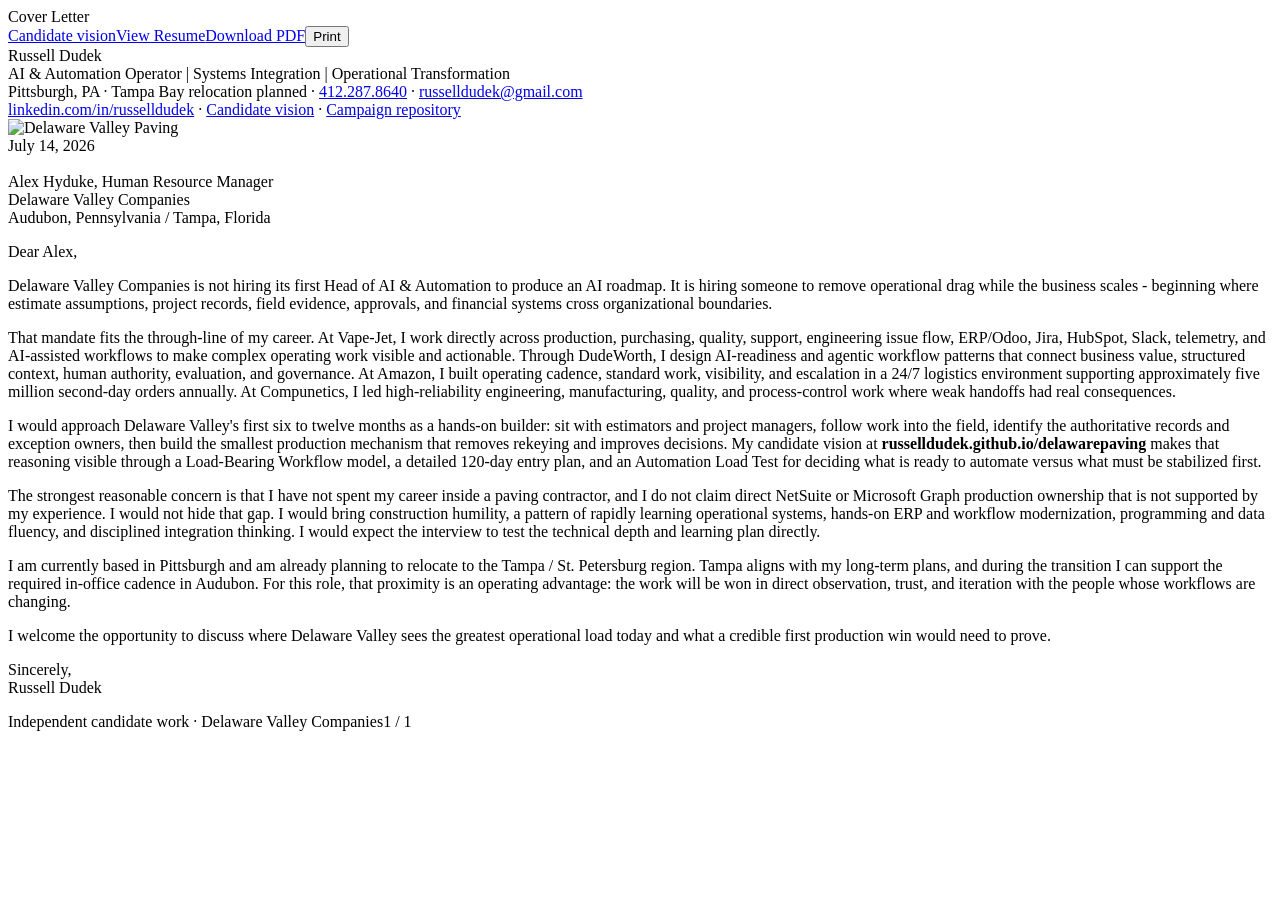
==== cover-letter.html @ d48e2f20 "Add one-page cover letter" ====
<!doctype html><html lang="en"><head><meta charset="utf-8"><meta name="viewport" content="width=device-width,initial-scale=1"><title>Cover Letter | Russell Dudek</title><meta name="author" content="Russell Dudek"><link rel="stylesheet" href="styles.css"></head><body class="document-body"><div class="document-toolbar web-only"><div class="toolbar-inner"><div class="toolbar-title">Cover Letter</div><div class="doc-actions"><a class="button light" href="index.html">Candidate vision</a><a class="button light" href="resume.html">View Resume</a><a class="button primary" href="docs/Russell-Dudek-Delaware-Valley-Cover-Letter.pdf">Download PDF</a><button class="button secondary" onclick="window.print()">Print</button></div></div></div><main class="document-wrap"><section class="print-sheet"><div class="sheet-inner"><header class="document-header"><div><div class="candidate-name">Russell Dudek</div><div class="candidate-role">AI & Automation Operator | Systems Integration | Operational Transformation</div><div class="contact-line">Pittsburgh, PA · Tampa Bay relocation planned · <a href="tel:+14122878640">412.287.8640</a> · <a href="mailto:russelldudek@gmail.com">russelldudek@gmail.com</a><br><a href="https://www.linkedin.com/in/russelldudek">linkedin.com/in/russelldudek</a> · <a href="https://russelldudek.github.io/delawarepaving/">Candidate vision</a> · <a href="https://github.com/russelldudek/delawarepaving">Campaign repository</a></div></div><div class="doc-logo-box"><img src="assets/brand/dvp-logo.png" alt="Delaware Valley Paving"></div></header><div class="letter-meta">July 14, 2026<br><br>Alex Hyduke, Human Resource Manager<br>Delaware Valley Companies<br>Audubon, Pennsylvania / Tampa, Florida</div><div class="letter-body"><p>Dear Alex,</p><p>Delaware Valley Companies is not hiring its first Head of AI &amp; Automation to produce an AI roadmap. It is hiring someone to remove operational drag while the business scales - beginning where estimate assumptions, project records, field evidence, approvals, and financial systems cross organizational boundaries.</p><p>That mandate fits the through-line of my career. At Vape-Jet, I work directly across production, purchasing, quality, support, engineering issue flow, ERP/Odoo, Jira, HubSpot, Slack, telemetry, and AI-assisted workflows to make complex operating work visible and actionable. Through DudeWorth, I design AI-readiness and agentic workflow patterns that connect business value, structured context, human authority, evaluation, and governance. At Amazon, I built operating cadence, standard work, visibility, and escalation in a 24/7 logistics environment supporting approximately five million second-day orders annually. At Compunetics, I led high-reliability engineering, manufacturing, quality, and process-control work where weak handoffs had real consequences.</p><p>I would approach Delaware Valley's first six to twelve months as a hands-on builder: sit with estimators and project managers, follow work into the field, identify the authoritative records and exception owners, then build the smallest production mechanism that removes rekeying and improves decisions. My candidate vision at <strong>russelldudek.github.io/delawarepaving</strong> makes that reasoning visible through a Load-Bearing Workflow model, a detailed 120-day entry plan, and an Automation Load Test for deciding what is ready to automate versus what must be stabilized first.</p><p>The strongest reasonable concern is that I have not spent my career inside a paving contractor, and I do not claim direct NetSuite or Microsoft Graph production ownership that is not supported by my experience. I would not hide that gap. I would bring construction humility, a pattern of rapidly learning operational systems, hands-on ERP and workflow modernization, programming and data fluency, and disciplined integration thinking. I would expect the interview to test the technical depth and learning plan directly.</p><p>I am currently based in Pittsburgh and am already planning to relocate to the Tampa / St. Petersburg region. Tampa aligns with my long-term plans, and during the transition I can support the required in-office cadence in Audubon. For this role, that proximity is an operating advantage: the work will be won in direct observation, trust, and iteration with the people whose workflows are changing.</p><p>I welcome the opportunity to discuss where Delaware Valley sees the greatest operational load today and what a credible first production win would need to prove.</p><p class="signature">Sincerely,<br>Russell Dudek</p></div><div class="page-footer"><span>Independent candidate work · Delaware Valley Companies</span><span>1 / 1</span></div></div></section></main></body></html>
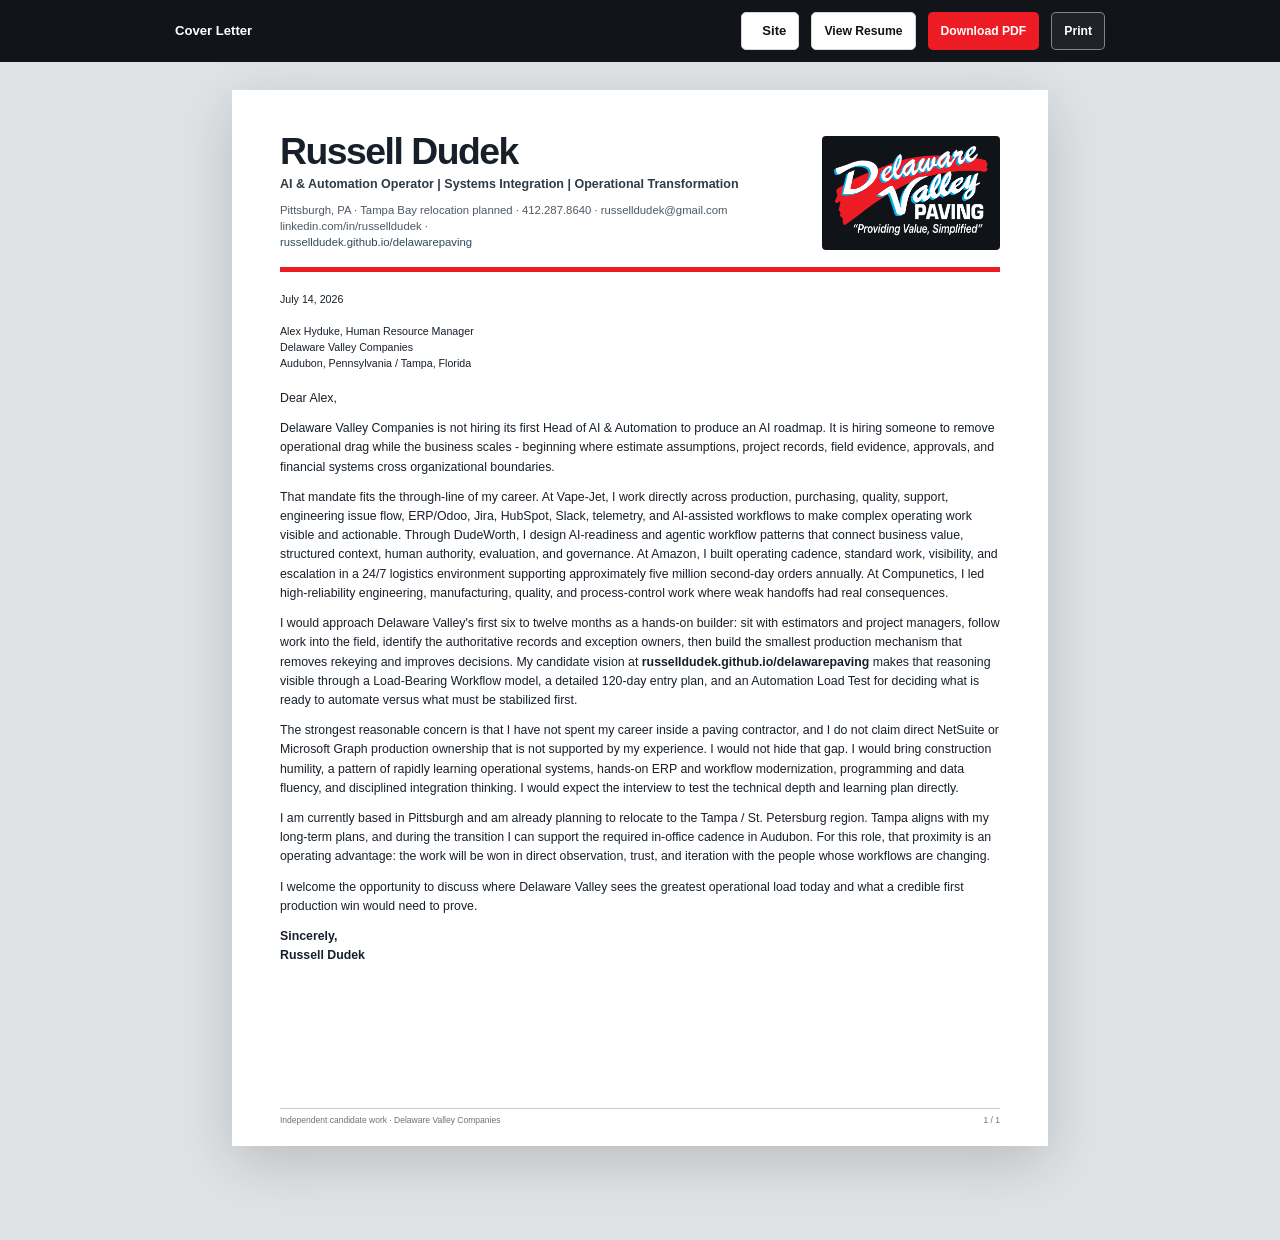
==== commit aefb49b8: "Remove repository reference from cover letter [skip campaign build]" ====
--- a/cover-letter.html
+++ b/cover-letter.html
@@ -1 +1 @@
-<!doctype html><html lang="en"><head><meta charset="utf-8"><meta name="viewport" content="width=device-width,initial-scale=1"><title>Cover Letter | Russell Dudek</title><meta name="author" content="Russell Dudek"><link rel="stylesheet" href="styles.css"></head><body class="document-body"><div class="document-toolbar web-only"><div class="toolbar-inner"><div class="toolbar-title">Cover Letter</div><div class="doc-actions"><a class="button light" href="index.html">Candidate vision</a><a class="button light" href="resume.html">View Resume</a><a class="button primary" href="docs/Russell-Dudek-Delaware-Valley-Cover-Letter.pdf">Download PDF</a><button class="button secondary" onclick="window.print()">Print</button></div></div></div><main class="document-wrap"><section class="print-sheet"><div class="sheet-inner"><header class="document-header"><div><div class="candidate-name">Russell Dudek</div><div class="candidate-role">AI & Automation Operator | Systems Integration | Operational Transformation</div><div class="contact-line">Pittsburgh, PA · Tampa Bay relocation planned · <a href="tel:+14122878640">412.287.8640</a> · <a href="mailto:russelldudek@gmail.com">russelldudek@gmail.com</a><br><a href="https://www.linkedin.com/in/russelldudek">linkedin.com/in/russelldudek</a> · <a href="https://russelldudek.github.io/delawarepaving/">Candidate vision</a> · <a href="https://github.com/russelldudek/delawarepaving">Campaign repository</a></div></div><div class="doc-logo-box"><img src="assets/brand/dvp-logo.png" alt="Delaware Valley Paving"></div></header><div class="letter-meta">July 14, 2026<br><br>Alex Hyduke, Human Resource Manager<br>Delaware Valley Companies<br>Audubon, Pennsylvania / Tampa, Florida</div><div class="letter-body"><p>Dear Alex,</p><p>Delaware Valley Companies is not hiring its first Head of AI &amp; Automation to produce an AI roadmap. It is hiring someone to remove operational drag while the business scales - beginning where estimate assumptions, project records, field evidence, approvals, and financial systems cross organizational boundaries.</p><p>That mandate fits the through-line of my career. At Vape-Jet, I work directly across production, purchasing, quality, support, engineering issue flow, ERP/Odoo, Jira, HubSpot, Slack, telemetry, and AI-assisted workflows to make complex operating work visible and actionable. Through DudeWorth, I design AI-readiness and agentic workflow patterns that connect business value, structured context, human authority, evaluation, and governance. At Amazon, I built operating cadence, standard work, visibility, and escalation in a 24/7 logistics environment supporting approximately five million second-day orders annually. At Compunetics, I led high-reliability engineering, manufacturing, quality, and process-control work where weak handoffs had real consequences.</p><p>I would approach Delaware Valley's first six to twelve months as a hands-on builder: sit with estimators and project managers, follow work into the field, identify the authoritative records and exception owners, then build the smallest production mechanism that removes rekeying and improves decisions. My candidate vision at <strong>russelldudek.github.io/delawarepaving</strong> makes that reasoning visible through a Load-Bearing Workflow model, a detailed 120-day entry plan, and an Automation Load Test for deciding what is ready to automate versus what must be stabilized first.</p><p>The strongest reasonable concern is that I have not spent my career inside a paving contractor, and I do not claim direct NetSuite or Microsoft Graph production ownership that is not supported by my experience. I would not hide that gap. I would bring construction humility, a pattern of rapidly learning operational systems, hands-on ERP and workflow modernization, programming and data fluency, and disciplined integration thinking. I would expect the interview to test the technical depth and learning plan directly.</p><p>I am currently based in Pittsburgh and am already planning to relocate to the Tampa / St. Petersburg region. Tampa aligns with my long-term plans, and during the transition I can support the required in-office cadence in Audubon. For this role, that proximity is an operating advantage: the work will be won in direct observation, trust, and iteration with the people whose workflows are changing.</p><p>I welcome the opportunity to discuss where Delaware Valley sees the greatest operational load today and what a credible first production win would need to prove.</p><p class="signature">Sincerely,<br>Russell Dudek</p></div><div class="page-footer"><span>Independent candidate work · Delaware Valley Companies</span><span>1 / 1</span></div></div></section></main></body></html>+<!doctype html><html lang="en"><head><meta charset="utf-8"><meta name="viewport" content="width=device-width,initial-scale=1"><title>Cover Letter | Russell Dudek</title><meta name="author" content="Russell Dudek"><link rel="stylesheet" href="styles.css"></head><body class="document-body"><div class="document-toolbar web-only"><div class="toolbar-inner"><div class="toolbar-title">Cover Letter</div><div class="doc-actions"><a class="button light" href="index.html">Site</a><a class="button light" href="resume.html">View Resume</a><a class="button primary" href="docs/Russell-Dudek-Delaware-Valley-Cover-Letter.pdf">Download PDF</a><button class="button secondary" onclick="window.print()">Print</button></div></div></div><main class="document-wrap"><section class="print-sheet"><div class="sheet-inner"><header class="document-header"><div><div class="candidate-name">Russell Dudek</div><div class="candidate-role">AI & Automation Operator | Systems Integration | Operational Transformation</div><div class="contact-line">Pittsburgh, PA · Tampa Bay relocation planned · <a href="tel:+14122878640">412.287.8640</a> · <a href="mailto:russelldudek@gmail.com">russelldudek@gmail.com</a><br><a href="https://www.linkedin.com/in/russelldudek">linkedin.com/in/russelldudek</a> · <a href="https://russelldudek.github.io/delawarepaving/">russelldudek.github.io/delawarepaving</a></div></div><div class="doc-logo-box"><img src="assets/brand/dvp-logo.png" alt="Delaware Valley Paving"></div></header><div class="letter-meta">July 14, 2026<br><br>Alex Hyduke, Human Resource Manager<br>Delaware Valley Companies<br>Audubon, Pennsylvania / Tampa, Florida</div><div class="letter-body"><p>Dear Alex,</p><p>Delaware Valley Companies is not hiring its first Head of AI &amp; Automation to produce an AI roadmap. It is hiring someone to remove operational drag while the business scales - beginning where estimate assumptions, project records, field evidence, approvals, and financial systems cross organizational boundaries.</p><p>That mandate fits the through-line of my career. At Vape-Jet, I work directly across production, purchasing, quality, support, engineering issue flow, ERP/Odoo, Jira, HubSpot, Slack, telemetry, and AI-assisted workflows to make complex operating work visible and actionable. Through DudeWorth, I design AI-readiness and agentic workflow patterns that connect business value, structured context, human authority, evaluation, and governance. At Amazon, I built operating cadence, standard work, visibility, and escalation in a 24/7 logistics environment supporting approximately five million second-day orders annually. At Compunetics, I led high-reliability engineering, manufacturing, quality, and process-control work where weak handoffs had real consequences.</p><p>I would approach Delaware Valley's first six to twelve months as a hands-on builder: sit with estimators and project managers, follow work into the field, identify the authoritative records and exception owners, then build the smallest production mechanism that removes rekeying and improves decisions. My candidate vision at <strong>russelldudek.github.io/delawarepaving</strong> makes that reasoning visible through a Load-Bearing Workflow model, a detailed 120-day entry plan, and an Automation Load Test for deciding what is ready to automate versus what must be stabilized first.</p><p>The strongest reasonable concern is that I have not spent my career inside a paving contractor, and I do not claim direct NetSuite or Microsoft Graph production ownership that is not supported by my experience. I would not hide that gap. I would bring construction humility, a pattern of rapidly learning operational systems, hands-on ERP and workflow modernization, programming and data fluency, and disciplined integration thinking. I would expect the interview to test the technical depth and learning plan directly.</p><p>I am currently based in Pittsburgh and am already planning to relocate to the Tampa / St. Petersburg region. Tampa aligns with my long-term plans, and during the transition I can support the required in-office cadence in Audubon. For this role, that proximity is an operating advantage: the work will be won in direct observation, trust, and iteration with the people whose workflows are changing.</p><p>I welcome the opportunity to discuss where Delaware Valley sees the greatest operational load today and what a credible first production win would need to prove.</p><p class="signature">Sincerely,<br>Russell Dudek</p></div><div class="page-footer"><span>Independent candidate work · Delaware Valley Companies</span><span>1 / 1</span></div></div></section></main></body></html>
--- a/styles.css
+++ b/styles.css
@@ -0,0 +1,22 @@
+@import url("brand-tokens.css");
+*{box-sizing:border-box}html{scroll-behavior:smooth}body{margin:0;background:var(--aggregate-075);color:var(--ink);font-family:"Noto Sans",Roboto,"Liberation Sans",Arial,sans-serif;line-height:1.55;-webkit-font-smoothing:antialiased}a{color:inherit}img{max-width:100%;display:block}button{font:inherit}.skip-link{position:absolute;left:-999px;top:0}.skip-link:focus{left:12px;top:12px;z-index:999;padding:10px 14px;background:#fff;color:#000;border:3px solid var(--dvp-blue)}
+.site-nav{position:sticky;top:0;z-index:40;background:rgba(16,19,24,.94);backdrop-filter:blur(12px);border-bottom:1px solid rgba(255,255,255,.11)}.nav-inner{max-width:1220px;margin:auto;min-height:74px;padding:10px 24px;display:flex;align-items:center;gap:24px}.nav-logo{width:126px;min-width:126px}.nav-kicker{font-size:.72rem;letter-spacing:.14em;text-transform:uppercase;color:#cfd4d9}.nav-links{margin-left:auto;display:flex;gap:20px;align-items:center}.nav-links a{color:#fff;text-decoration:none;font-size:.88rem;font-weight:700}.nav-links a:hover,.nav-links a:focus{color:var(--dvp-blue)}.nav-cta{border:1px solid var(--dvp-red);padding:9px 14px;border-radius:999px}
+.hero{position:relative;overflow:hidden;background:linear-gradient(115deg,rgba(16,19,24,.98) 0%,rgba(16,19,24,.93) 50%,rgba(16,19,24,.70) 100%),url('assets/brand/dvp-truck.jpg') center 42%/cover;min-height:760px;color:#fff}.hero::after{content:"";position:absolute;inset:auto 0 0;height:16px;background:repeating-linear-gradient(90deg,var(--dvp-red) 0 48px,transparent 48px 64px,var(--dvp-blue) 64px 112px,transparent 112px 128px)}.hero-grid{position:relative;z-index:2;max-width:1220px;margin:auto;padding:74px 24px 86px;display:grid;grid-template-columns:minmax(0,1.02fr) minmax(460px,.98fr);gap:56px;align-items:center}.employer-lockup{display:flex;align-items:center;gap:18px;margin-bottom:30px}.employer-lockup img{width:190px}.employer-lockup-text{border-left:1px solid rgba(255,255,255,.35);padding-left:18px}.eyebrow{margin:0 0 8px;color:var(--dvp-blue);font-size:.76rem;letter-spacing:.18em;text-transform:uppercase;font-weight:800}.employer-lockup-text strong{display:block;font-size:.84rem}.employer-lockup-text span{display:block;color:#cbd0d5;font-size:.8rem}.hero h1,.display{font-family:"Noto Sans Display","Roboto Condensed","Arial Narrow",sans-serif;font-stretch:condensed;letter-spacing:-.045em;line-height:.92}.hero h1{font-size:clamp(4.4rem,8.2vw,7.8rem);margin:0 0 24px;max-width:760px}.hero h1 span{color:var(--dvp-red)}.hero-lede{font-size:1.18rem;max-width:650px;color:#e5e8eb;margin:0 0 28px}.hero-actions,.doc-actions{display:flex;gap:12px;flex-wrap:wrap}.button{display:inline-flex;align-items:center;justify-content:center;gap:8px;border-radius:5px;padding:13px 18px;text-decoration:none;font-weight:800;border:1px solid transparent}.button.primary{background:var(--dvp-red);color:#fff}.button.secondary{border-color:rgba(255,255,255,.45);color:#fff;background:rgba(255,255,255,.06)}.button.light{background:#fff;color:var(--asphalt-950);border-color:#d4d8dc}.button.dark{background:var(--asphalt-950);color:#fff}.button:hover,.button:focus{transform:translateY(-2px)}.location-note{margin-top:24px;color:#cdd2d7;font-size:.88rem}.location-note b{color:#fff}
+.load-rig{background:rgba(13,16,20,.86);border:1px solid rgba(255,255,255,.18);border-radius:18px;padding:18px;box-shadow:0 30px 90px rgba(0,0,0,.32)}.rig-header{display:flex;justify-content:space-between;align-items:start;gap:12px;padding:5px 6px 14px}.rig-title{font-weight:900}.rig-status{font-size:.72rem;color:var(--signal-amber);text-transform:uppercase;letter-spacing:.12em}.road-window{position:relative;height:405px;border-radius:11px;overflow:hidden;background:#d9eef6;border:1px solid rgba(255,255,255,.16)}.sky-label{position:absolute;top:10px;left:14px;color:#16475b;font-size:.68rem;text-transform:uppercase;letter-spacing:.13em;font-weight:800}.road-surface{position:absolute;top:76px;left:0;right:0;height:34px;background:#1c2127;border-top:4px solid #4a5159}.lane-line{position:absolute;top:91px;left:-20%;width:140%;height:5px;background:repeating-linear-gradient(90deg,transparent 0 42px,#fff 42px 86px,transparent 86px 128px);opacity:.75}.roller{position:absolute;z-index:5;top:26px;left:4%;width:110px;height:66px;animation:compact-pass 8s ease-in-out infinite}.roller-body{position:absolute;left:25px;top:0;width:64px;height:33px;background:var(--dvp-red);border-radius:8px 10px 3px 3px}.roller-cab{position:absolute;left:36px;top:-18px;width:33px;height:24px;background:var(--dvp-blue);clip-path:polygon(12% 100%,26% 0,100% 0,100% 100%)}.roller-drum{position:absolute;left:2px;top:30px;width:45px;height:34px;border-radius:50%;background:#69737d;border:5px solid #2e343b}.roller-wheel{position:absolute;right:2px;top:35px;width:29px;height:29px;border-radius:50%;background:#20252b;border:5px solid #6e7882}.layer{position:absolute;left:0;right:0;display:grid;grid-template-columns:136px 1fr 34px;align-items:center;padding:0 14px;color:#fff;font-size:.75rem;font-weight:800;transition:filter .35s,opacity .35s}.layer em{font-style:normal;font-weight:500;opacity:.85;font-size:.68rem}.layer .health{width:12px;height:12px;border-radius:50%;justify-self:end;background:#6f7a84;box-shadow:0 0 0 5px rgba(255,255,255,.09)}.layer[data-state="ready"] .health{background:#47d17c}.layer[data-state="risk"] .health{background:var(--signal-amber)}.layer[data-state="void"] .health{background:var(--dvp-red);animation:danger-pulse 1.6s ease-in-out infinite}.layer-1{top:110px;height:52px;background:#30373f}.layer-2{top:162px;height:56px;background:#3e4852}.layer-3{top:218px;height:59px;background:#56626d}.layer-4{top:277px;height:62px;background:#687786}.layer-5{top:339px;height:66px;background:#715849}.aggregate{position:absolute;inset:0;opacity:.18;background-image:radial-gradient(circle at 12% 30%,#fff 0 2px,transparent 3px),radial-gradient(circle at 67% 62%,#fff 0 1.5px,transparent 2.5px),radial-gradient(circle at 88% 18%,#fff 0 1px,transparent 2px);background-size:44px 38px}.void{position:absolute;width:16px;height:9px;border-radius:50%;background:#111;opacity:.72;animation:void-breathe 2.2s ease-in-out infinite}.void.v1{left:42%;top:130px}.void.v2{left:73%;top:188px;animation-delay:.4s}.void.v3{left:58%;top:247px;animation-delay:.8s}.void.v4{left:81%;top:309px;animation-delay:1.2s}.rig-readout{padding:14px 8px 4px;display:grid;grid-template-columns:1fr auto;gap:12px;align-items:end}.rig-readout strong{display:block;font-size:.92rem}.rig-readout span{color:#bac1c8;font-size:.76rem}.load-score{font-family:"Noto Sans Display",sans-serif;font-size:2.15rem;font-weight:900;color:var(--signal-amber);line-height:1}.scenario-buttons{display:flex;gap:8px;flex-wrap:wrap;margin-top:12px}.scenario-buttons button{border:1px solid rgba(255,255,255,.18);background:#232931;color:#dce1e5;border-radius:999px;padding:8px 11px;font-size:.72rem;font-weight:800;cursor:pointer}.scenario-buttons button[aria-pressed="true"]{background:var(--dvp-blue);color:#081117;border-color:var(--dvp-blue)}
+.section{padding:92px 24px}.section.dark{background:var(--asphalt-950);color:#fff}.section.red{background:var(--dvp-red);color:#fff}.section.blueprint{background-color:#edf8fc;background-image:linear-gradient(rgba(0,175,239,.08) 1px,transparent 1px),linear-gradient(90deg,rgba(0,175,239,.08) 1px,transparent 1px);background-size:34px 34px}.section-inner{max-width:1160px;margin:auto}.section-intro{max-width:800px;margin-bottom:52px}.section-label{display:flex;align-items:center;gap:12px;text-transform:uppercase;letter-spacing:.16em;font-size:.75rem;font-weight:900;color:var(--dvp-red)}.dark .section-label,.red .section-label{color:var(--dvp-blue)}.section-label::before{content:"";width:44px;height:4px;background:currentColor}.section h2{font-family:"Noto Sans Display","Roboto Condensed",sans-serif;font-size:clamp(2.8rem,5vw,5rem);letter-spacing:-.04em;line-height:.98;margin:14px 0 20px}.section-intro p{font-size:1.1rem;color:var(--muted)}.dark .section-intro p,.red .section-intro p{color:rgba(255,255,255,.78)}
+.mandate-grid{display:grid;grid-template-columns:1.1fr .9fr;gap:44px;align-items:start}.mandate-statement{font-family:"Noto Sans Display",sans-serif;font-size:clamp(2rem,4vw,3.5rem);line-height:1.08;letter-spacing:-.035em;font-weight:800}.mandate-statement em{font-style:normal;color:var(--dvp-red)}.pressure-rail{border-left:5px solid var(--asphalt-950)}.pressure{padding:20px 24px;border-bottom:1px solid #d9dde1}.pressure b{display:block;font-size:1rem;margin-bottom:6px}.pressure span{color:var(--muted);font-size:.9rem}
+.tension-field{display:grid;gap:20px}.tension{display:grid;grid-template-columns:1fr 64px 1fr;align-items:center;background:#fff;color:var(--ink);border-radius:12px;padding:20px;box-shadow:0 12px 35px rgba(0,0,0,.12)}.tension-side{font-family:"Noto Sans Display",sans-serif;font-size:1.45rem;font-weight:800}.tension-side:last-child{text-align:right}.tension-joint{height:4px;background:linear-gradient(90deg,var(--dvp-red),var(--signal-amber),var(--dvp-blue));position:relative}.tension-joint::after{content:"";position:absolute;width:13px;height:13px;border-radius:50%;background:#fff;border:4px solid var(--asphalt-950);left:50%;top:50%;transform:translate(-50%,-50%)}.tension-note{grid-column:1/-1;color:var(--muted);font-size:.83rem;padding-top:10px}
+.system-shell{display:grid;grid-template-columns:minmax(0,1.2fr) minmax(310px,.8fr);gap:28px}.layer-stack{background:var(--asphalt-950);color:#fff;border-radius:18px;overflow:hidden;box-shadow:var(--shadow)}.stack-head{padding:24px 26px;border-bottom:1px solid rgba(255,255,255,.13);display:flex;justify-content:space-between;gap:20px}.stack-head h3{margin:0;font-size:1.15rem}.stack-head span{font-size:.76rem;color:#b7c0c8}.stack-layer{position:relative;display:grid;grid-template-columns:52px 1fr auto;gap:16px;align-items:center;padding:22px 26px;border-bottom:1px solid rgba(255,255,255,.1);transition:background .3s,transform .3s}.stack-layer::before{content:attr(data-index);width:36px;height:36px;border-radius:50%;display:grid;place-items:center;background:rgba(255,255,255,.08);font-weight:900;color:var(--dvp-blue)}.stack-layer h4{margin:0 0 5px;font-size:1rem}.stack-layer p{margin:0;color:#bfc6cc;font-size:.82rem}.stack-layer .layer-decision{font-size:.72rem;font-weight:900;text-transform:uppercase;letter-spacing:.08em;color:#9fa9b1}.stack-layer.active{background:linear-gradient(90deg,rgba(237,28,36,.23),rgba(0,175,239,.12));transform:translateX(5px)}.stack-layer.active .layer-decision{color:var(--signal-amber)}.scenario-panel{background:#fff;border-radius:18px;padding:25px;box-shadow:var(--shadow)}.scenario-panel h3{margin:0 0 10px;font-size:1.2rem}.scenario-panel .scenario-problem{color:var(--muted);font-size:.9rem;min-height:76px}.scenario-route{border-top:1px solid #e2e5e8;padding-top:16px;margin-top:16px}.scenario-route strong{display:block;color:var(--dvp-red);font-size:.72rem;letter-spacing:.12em;text-transform:uppercase;margin-bottom:5px}.scenario-route p{margin:0;font-weight:800}.scenario-metrics{margin:18px 0 0;padding:0;list-style:none}.scenario-metrics li{padding:9px 0;border-bottom:1px solid #e8eaec;font-size:.82rem}.scenario-metrics li::before{content:"+";color:var(--dvp-blue);font-weight:900;margin-right:8px}
+.scorecard{display:grid;grid-template-columns:repeat(3,1fr);gap:1px;background:#cad0d5;border:1px solid #cad0d5}.metric{background:#fff;padding:24px;min-height:190px}.metric .metric-no{color:var(--dvp-blue);font-weight:900;font-size:.75rem}.metric h3{font-family:"Noto Sans Display",sans-serif;margin:8px 0;font-size:1.45rem}.metric p{color:var(--muted);font-size:.84rem}.metric .measure{display:block;margin-top:16px;padding-top:12px;border-top:3px solid var(--asphalt-950);font-size:.76rem;font-weight:800}
+.evidence-road{position:relative;display:grid;grid-template-columns:1fr 1fr;gap:30px 60px}.evidence-road::before{content:"";position:absolute;left:50%;top:0;bottom:0;width:6px;background:repeating-linear-gradient(to bottom,var(--aggregate-300) 0 26px,transparent 26px 44px);transform:translateX(-50%)}.evidence-item{background:#fff;color:var(--ink);border-radius:12px;padding:24px;position:relative}.evidence-item::after{content:"";position:absolute;top:30px;width:24px;height:5px;background:var(--dvp-red)}.evidence-item:nth-child(odd)::after{right:-24px}.evidence-item:nth-child(even)::after{left:-24px}.evidence-item:nth-child(even){margin-top:68px}.evidence-item h3{margin:0 0 8px}.evidence-item p{margin:0;color:var(--muted);font-size:.86rem}.evidence-item .proof-tag{color:var(--dvp-red);font-size:.7rem;text-transform:uppercase;letter-spacing:.12em;font-weight:900;margin-bottom:7px}
+.timeline{display:grid;grid-template-columns:repeat(4,1fr);border-top:7px solid var(--asphalt-950)}.phase{padding:26px 20px 10px;border-right:1px solid #cdd2d6;position:relative}.phase::before{content:"";position:absolute;top:-15px;left:20px;width:22px;height:22px;border-radius:50%;background:var(--dvp-red);border:5px solid #fff}.phase .days{font-size:.74rem;text-transform:uppercase;letter-spacing:.13em;font-weight:900;color:var(--dvp-blue)}.phase h3{font-family:"Noto Sans Display",sans-serif;font-size:1.45rem;margin:10px 0}.phase ul{padding-left:18px;font-size:.82rem;color:var(--muted)}
+.objection{display:grid;grid-template-columns:.8fr 1.2fr;gap:48px;align-items:center}.objection-q{font-family:"Noto Sans Display",sans-serif;font-size:clamp(2.2rem,4vw,4rem);font-weight:900;line-height:1.02}.objection-a{border-left:5px solid var(--dvp-blue);padding-left:26px}.objection-a p{color:rgba(255,255,255,.78)}.objection-a strong{color:#fff}
+.question-roadmap{counter-reset:q;display:grid;grid-template-columns:1fr 1fr;gap:16px}.exec-question{counter-increment:q;background:#fff;border-left:7px solid var(--dvp-red);padding:20px 22px;font-weight:800}.exec-question::before{content:"0" counter(q);display:block;color:var(--dvp-blue);font-size:.72rem;letter-spacing:.15em;margin-bottom:8px}.final-cta{display:grid;grid-template-columns:1fr auto;gap:30px;align-items:center}.final-cta h2{margin:0;color:#fff}.footer{background:#090b0e;color:#b6bdc4;padding:30px 24px;font-size:.76rem}.footer-inner{max-width:1160px;margin:auto;display:flex;justify-content:space-between;gap:20px;flex-wrap:wrap}.footer a{color:#fff}
+/* Document system */
+.document-body{background:#dfe3e6}.document-toolbar{position:sticky;top:0;z-index:30;background:#11151a;color:#fff;padding:12px 20px}.toolbar-inner{max-width:930px;margin:auto;display:flex;justify-content:space-between;align-items:center;gap:12px}.toolbar-title{font-size:.82rem;font-weight:800}.doc-actions .button{padding:8px 12px;font-size:.76rem}.document-wrap{padding:28px 14px 70px}.print-sheet{width:8.5in;min-height:11in;margin:0 auto 24px;background:#fff;box-shadow:0 16px 54px rgba(0,0,0,.17);position:relative;overflow:visible}.sheet-inner{padding:.46in .5in .48in}.document-header{display:grid;grid-template-columns:1fr 1.85in;gap:.22in;align-items:center;border-bottom:5px solid var(--dvp-red);padding-bottom:.16in;margin-bottom:.2in}.candidate-name{font-family:"Noto Sans Display",sans-serif;font-size:28pt;letter-spacing:-.04em;line-height:.9;font-weight:900}.candidate-role{font-size:9.4pt;font-weight:800;margin-top:7px;color:#303a43}.contact-line{font-size:6.9pt;line-height:1.5;color:#4e5963;margin-top:7px}.contact-line a{text-decoration:none;color:#2d4b5c}.doc-logo-box{background:var(--asphalt-950);padding:10px 12px;border-radius:4px}.doc-logo-box img{width:100%;height:auto}.doc-kicker{font-size:7pt;letter-spacing:.16em;text-transform:uppercase;color:var(--dvp-blue);font-weight:900}.doc-title{font-family:"Noto Sans Display",sans-serif;font-size:20pt;line-height:1.03;margin:5px 0 8px;letter-spacing:-.025em}.doc-subtitle{font-size:8.5pt;color:#5b6670;margin:0}.doc-section{margin-top:.18in}.doc-section h2{font-family:"Noto Sans Display",sans-serif;font-size:10.7pt;letter-spacing:.08em;text-transform:uppercase;margin:0 0 7px;padding-bottom:4px;border-bottom:2px solid var(--asphalt-950)}.summary{font-size:8.6pt;line-height:1.48;margin:0}.capability-strip{display:grid;grid-template-columns:repeat(3,1fr);gap:5px;margin:.15in 0}.capability{background:#eef7fb;border-left:3px solid var(--dvp-blue);padding:7px 8px;font-size:7pt;font-weight:800;line-height:1.25}.experience{margin-bottom:9px}.experience-head{display:grid;grid-template-columns:1fr auto;align-items:baseline;gap:10px}.experience h3{font-size:9.1pt;margin:0;line-height:1.1}.experience .org{color:var(--dvp-red)}.experience .dates{font-size:7pt;font-weight:800;color:#5d6872}.experience .role-note{font-size:7.2pt;color:#4f5a64;font-style:italic;margin:2px 0 3px}.experience ul{margin:3px 0 0;padding-left:14px}.experience li{font-size:7.45pt;line-height:1.34;margin:1.5px 0}.doc-grid-2{display:grid;grid-template-columns:1fr 1fr;gap:.18in}.sidebar-box{background:#f0f2f3;padding:10px 12px;margin-bottom:10px}.sidebar-box h3{font-size:8pt;margin:0 0 5px;text-transform:uppercase;letter-spacing:.09em}.sidebar-box p,.sidebar-box li{font-size:7.3pt;line-height:1.42}.sidebar-box ul{margin:0;padding-left:14px}.page-footer{position:absolute;left:.5in;right:.5in;bottom:.2in;border-top:1px solid #c8cdd1;padding-top:5px;display:flex;justify-content:space-between;font-size:6.4pt;color:#68737c}.resume-page2-header{display:flex;justify-content:space-between;align-items:center;border-bottom:4px solid var(--dvp-red);padding-bottom:8px;margin-bottom:12px}.resume-page2-header strong{font-family:"Noto Sans Display";font-size:13pt}.resume-page2-header span{font-size:6.7pt;color:#52606b;text-align:right}.letter-body{font-size:9.25pt;line-height:1.56}.letter-body p{margin:0 0 11px}.letter-meta{font-size:8pt;line-height:1.5;margin-bottom:18px}.signature{margin-top:14px;font-weight:800}.report-header{display:grid;grid-template-columns:1fr 1.65in;gap:.2in;align-items:center;margin-bottom:.2in;padding-bottom:.15in;border-bottom:5px solid var(--dvp-red)}.report-header .doc-logo-box{padding:8px 11px}.report-page h1{font-family:"Noto Sans Display";font-size:24pt;line-height:.98;margin:4px 0 8px}.report-page h2{font-family:"Noto Sans Display";font-size:13pt;margin:0 0 8px}.report-page h3{font-size:9pt;margin:0 0 5px}.report-page p,.report-page li{font-size:7.9pt;line-height:1.44}.report-page ul{margin:4px 0 0;padding-left:15px}.report-callout{background:var(--asphalt-950);color:#fff;padding:15px 17px;border-left:7px solid var(--dvp-blue);margin:11px 0}.report-callout strong{font-family:"Noto Sans Display";font-size:13pt}.report-grid{display:grid;grid-template-columns:1fr 1fr;gap:10px}.report-card{border:1px solid #cfd4d8;padding:10px 11px;break-inside:avoid}.report-card.accent{border-top:5px solid var(--dvp-red)}.mini-table{width:100%;border-collapse:collapse;font-size:7.4pt}.mini-table th,.mini-table td{border:1px solid #cbd1d5;padding:5px 6px;vertical-align:top}.mini-table th{background:#1a1e23;color:#fff;text-align:left}.plan-lane{display:grid;grid-template-columns:.72in 1fr;gap:10px;padding:11px 0;border-bottom:1px solid #d4d8dc}.plan-day{font-family:"Noto Sans Display";font-size:13pt;color:var(--dvp-red);font-weight:900}.plan-lane h3{margin:0 0 3px}.load-test{border:1px solid #cbd1d5;margin-top:10px}.load-row{display:grid;grid-template-columns:1.05in 1fr 1.15in;gap:10px;padding:8px 10px;border-bottom:1px solid #d6dadd;align-items:center}.load-row:last-child{border-bottom:0}.load-row strong{font-size:8pt}.load-row span{font-size:7.3pt}.rating{display:flex;gap:4px;justify-content:flex-end}.rating i{display:block;width:11px;height:11px;border:1px solid #66717b}.rating i.on{background:var(--dvp-red);border-color:var(--dvp-red)}.verdict{display:grid;grid-template-columns:repeat(3,1fr);gap:7px;margin-top:11px}.verdict div{padding:10px;color:#fff}.verdict strong{display:block;font-size:8pt}.verdict span{font-size:6.8pt}.verdict .go{background:#23724b}.verdict .stabilize{background:#b56c09}.verdict .observe{background:#4b5864}
+.method-band{display:grid;grid-template-columns:repeat(4,1fr);gap:6px;margin-top:10px}.method-step{border-top:4px solid var(--dvp-red);background:#f0f3f5;padding:8px 9px;min-height:61px}.method-step b{display:block;font-size:7.5pt;margin-bottom:3px}.method-step span{display:block;font-size:6.7pt;line-height:1.35;color:#53606a}.mechanism-grid{display:grid;grid-template-columns:repeat(3,1fr);gap:7px;margin-top:8px}.mechanism-item{border:1px solid #cfd4d8;border-top:5px solid var(--dvp-blue);padding:10px 11px;min-height:115px}.mechanism-item h3{font-size:8.3pt;margin:0 0 5px}.mechanism-item p{font-size:7.15pt;line-height:1.42;margin:0;color:#4e5963}.role-fit-band{margin-top:10px;background:var(--asphalt-950);color:#fff;padding:12px 14px;border-left:7px solid var(--dvp-red)}.role-fit-band h3{font-size:8.5pt;margin:0 0 6px;text-transform:uppercase;letter-spacing:.08em}.role-fit-band p{font-size:7.25pt;line-height:1.45;margin:0;color:#e3e6e8}
+@keyframes compact-pass{0%,10%{transform:translateX(0)}45%,55%{transform:translateX(300px)}90%,100%{transform:translateX(0)}}@keyframes danger-pulse{0%,100%{box-shadow:0 0 0 5px rgba(237,28,36,.12)}50%{box-shadow:0 0 0 11px rgba(237,28,36,.25)}}@keyframes void-breathe{0%,100%{transform:scale(1);opacity:.72}50%{transform:scale(.45);opacity:.28}}
+@media(max-width:960px){.nav-kicker{display:none}.nav-links{gap:12px;overflow-x:auto}.hero-grid{grid-template-columns:1fr;padding-top:54px}.hero{min-height:auto}.load-rig{max-width:620px}.mandate-grid,.system-shell,.objection{grid-template-columns:1fr}.scorecard{grid-template-columns:1fr 1fr}.timeline{grid-template-columns:1fr 1fr;gap:24px 0}.phase:nth-child(2){border-right:0}.evidence-road{grid-template-columns:1fr}.evidence-road::before{left:20px}.evidence-item,.evidence-item:nth-child(even){margin:0 0 0 45px}.evidence-item::after,.evidence-item:nth-child(even)::after{left:-24px;right:auto}.final-cta{grid-template-columns:1fr}.print-sheet{width:min(8.5in,calc(100vw - 28px));min-height:auto}.sheet-inner{padding:24px}.page-footer{position:static;margin-top:18px}.document-header{grid-template-columns:1fr 150px}.doc-grid-2,.report-grid{grid-template-columns:1fr}}
+@media(max-width:640px){.nav-inner{padding:8px 14px}.nav-logo{width:92px;min-width:92px}.nav-links a:not(.nav-cta){display:none}.hero-grid{padding:38px 16px 70px;gap:32px}.employer-lockup{align-items:flex-start}.employer-lockup img{width:130px}.hero h1{font-size:3.65rem}.hero-lede{font-size:1rem}.road-window{height:355px}.layer{grid-template-columns:104px 1fr 24px;padding:0 9px}.layer-1{top:110px;height:42px}.layer-2{top:152px;height:47px}.layer-3{top:199px;height:50px}.layer-4{top:249px;height:52px}.layer-5{top:301px;height:54px}.roller{transform:scale(.8);transform-origin:left bottom}.scenario-buttons{display:grid;grid-template-columns:1fr}.section{padding:66px 16px}.section h2{font-size:2.8rem}.tension{grid-template-columns:1fr 40px 1fr;padding:15px}.tension-side{font-size:1.05rem}.scorecard{grid-template-columns:1fr}.question-roadmap{grid-template-columns:1fr}.timeline{grid-template-columns:1fr}.phase{border-right:0}.document-toolbar{padding:10px}.toolbar-inner{align-items:flex-start;flex-direction:column}.document-wrap{padding:12px 0 40px}.print-sheet{width:100%;margin-bottom:12px;box-shadow:none}.sheet-inner{padding:18px 15px}.document-header{grid-template-columns:1fr;gap:10px}.doc-logo-box{width:160px}.candidate-name{font-size:23pt}.contact-line{font-size:7.4pt}.capability-strip{grid-template-columns:1fr 1fr}.experience-head{grid-template-columns:1fr}.resume-page2-header{align-items:flex-start;flex-direction:column}.resume-page2-header span{text-align:left}.report-header{grid-template-columns:1fr}.report-header .doc-logo-box{width:150px}.load-row{grid-template-columns:1fr}.rating{justify-content:flex-start}.verdict{grid-template-columns:1fr}}
+@media(prefers-reduced-motion:reduce){*{scroll-behavior:auto!important;animation-duration:.001ms!important;animation-iteration-count:1!important;transition-duration:.001ms!important}.roller{left:55%}.void{transform:scale(.45);opacity:.35}}
+@media print{@page{size:Letter;margin:0}html,body{background:#fff!important;print-color-adjust:exact;-webkit-print-color-adjust:exact}.site-nav,.document-toolbar,.web-only,.footer{display:none!important}.document-wrap{padding:0}.print-sheet{width:8.5in!important;height:11in!important;min-height:11in!important;margin:0!important;box-shadow:none!important;overflow:hidden!important;break-after:page;page-break-after:always}.print-sheet:last-child{break-after:auto;page-break-after:auto}.sheet-inner{padding:.46in .5in .48in!important;height:100%;position:relative}.page-footer{position:absolute!important;left:.5in!important;right:.5in!important;bottom:.2in!important;margin:0!important}.document-header{grid-template-columns:1fr 1.85in!important}.report-header{grid-template-columns:1fr 1.65in!important}.doc-grid-2,.report-grid{grid-template-columns:1fr 1fr!important}.capability-strip{grid-template-columns:repeat(3,1fr)!important}.load-row{grid-template-columns:1.05in 1fr 1.15in!important}.method-band{grid-template-columns:repeat(4,1fr)!important}.mechanism-grid{grid-template-columns:repeat(3,1fr)!important}.verdict{grid-template-columns:repeat(3,1fr)!important}.print-only{display:block!important}}
